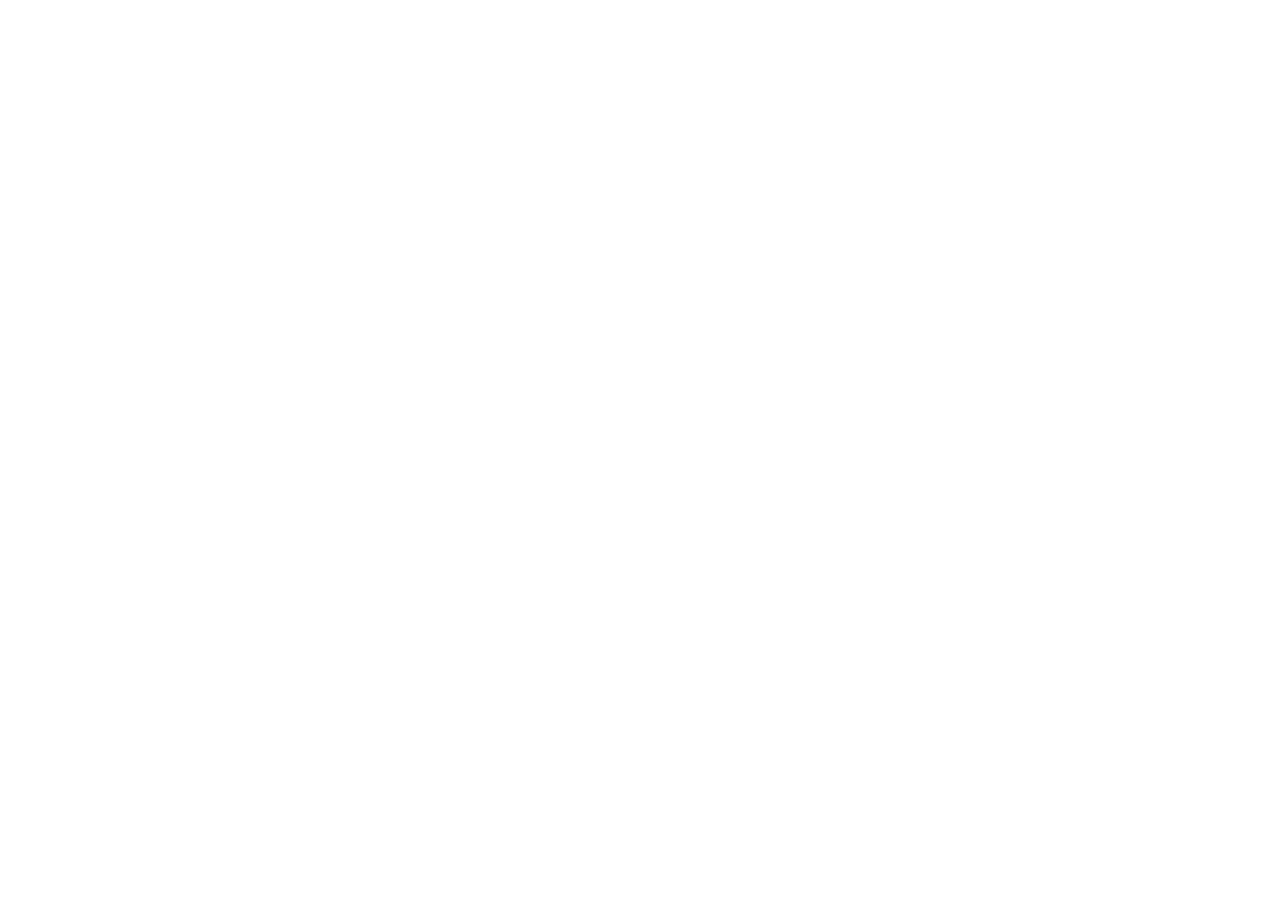
==== html/index.html @ fbb200f5 "initial commit" ====
<!DOCTYPE html>
<html lang="en">
<head>
    <meta charset="UTF-8">
    <meta name="viewport" content="width=device-width, initial-scale=1.0">
    <title>WEGOJIM</title>
</head>
<body>
    
</body>
</html>
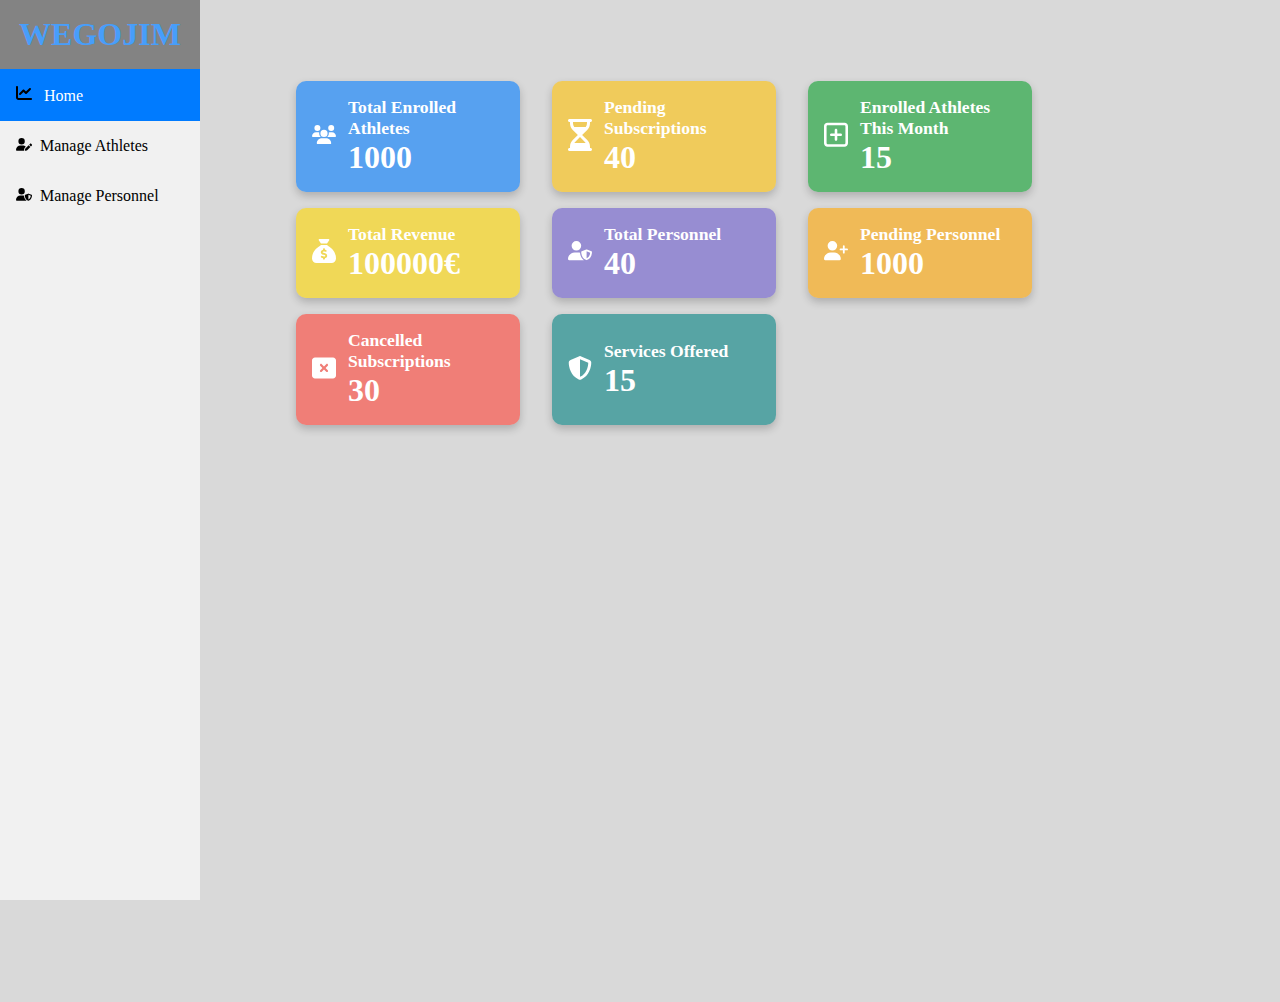
==== commit 74a98d17: "added main content and statistics" ====
--- a/html/index.html
+++ b/html/index.html
@@ -1,11 +1,169 @@
 <!DOCTYPE html>
 <html lang="en">
-<head>
-    <meta charset="UTF-8">
-    <meta name="viewport" content="width=device-width, initial-scale=1.0">
+  <head>
+    <meta charset="UTF-8" />
+    <meta name="viewport" content="width=device-width, initial-scale=1.0" />
+    <link rel="stylesheet" href="/css/index.css" />
+    <link
+      rel="stylesheet"
+      href="https://cdnjs.cloudflare.com/ajax/libs/font-awesome/4.7.0/css/font-awesome.min.css"
+    />
     <title>WEGOJIM</title>
-</head>
-<body>
-    
-</body>
-</html>+  </head>
+  <body>
+    <div class="sidebar">
+      <a class="logo" style="text-align: center" href="index.html">WEGOJIM</a>
+      <a class="active" href="index.html"
+        ><svg xmlns="http://www.w3.org/2000/svg" viewBox="0 0 512 512">
+          <!--!Font Awesome Free 6.6.0 by @fontawesome - https://fontawesome.com License - https://fontawesome.com/license/free Copyright 2024 Fonticons, Inc.-->
+          <path
+            d="M64 64c0-17.7-14.3-32-32-32S0 46.3 0 64L0 400c0 44.2 35.8 80 80 80l400 0c17.7 0 32-14.3 32-32s-14.3-32-32-32L80 416c-8.8 0-16-7.2-16-16L64 64zm406.6 86.6c12.5-12.5 12.5-32.8 0-45.3s-32.8-12.5-45.3 0L320 210.7l-57.4-57.4c-12.5-12.5-32.8-12.5-45.3 0l-112 112c-12.5 12.5-12.5 32.8 0 45.3s32.8 12.5 45.3 0L240 221.3l57.4 57.4c12.5 12.5 32.8 12.5 45.3 0l128-128z"
+          />
+        </svg>
+        Home</a
+      >
+      <a href="#news"
+        ><svg xmlns="http://www.w3.org/2000/svg" viewBox="0 0 640 512">
+          <!--!Font Awesome Free 6.6.0 by @fontawesome - https://fontawesome.com License - https://fontawesome.com/license/free Copyright 2024 Fonticons, Inc.-->
+          <path
+            d="M224 256A128 128 0 1 0 224 0a128 128 0 1 0 0 256zm-45.7 48C79.8 304 0 383.8 0 482.3C0 498.7 13.3 512 29.7 512l293.1 0c-3.1-8.8-3.7-18.4-1.4-27.8l15-60.1c2.8-11.3 8.6-21.5 16.8-29.7l40.3-40.3c-32.1-31-75.7-50.1-123.9-50.1l-91.4 0zm435.5-68.3c-15.6-15.6-40.9-15.6-56.6 0l-29.4 29.4 71 71 29.4-29.4c15.6-15.6 15.6-40.9 0-56.6l-14.4-14.4zM375.9 417c-4.1 4.1-7 9.2-8.4 14.9l-15 60.1c-1.4 5.5 .2 11.2 4.2 15.2s9.7 5.6 15.2 4.2l60.1-15c5.6-1.4 10.8-4.3 14.9-8.4L576.1 358.7l-71-71L375.9 417z"
+          /></svg
+        >Manage Athletes</a
+      >
+      <a href="#contact"
+        ><svg xmlns="http://www.w3.org/2000/svg" viewBox="0 0 640 512">
+          <!--!Font Awesome Free 6.6.0 by @fontawesome - https://fontawesome.com License - https://fontawesome.com/license/free Copyright 2024 Fonticons, Inc.-->
+          <path
+            d="M224 256A128 128 0 1 0 224 0a128 128 0 1 0 0 256zm-45.7 48C79.8 304 0 383.8 0 482.3C0 498.7 13.3 512 29.7 512l388.6 0c1.8 0 3.5-.2 5.3-.5c-76.3-55.1-99.8-141-103.1-200.2c-16.1-4.8-33.1-7.3-50.7-7.3l-91.4 0zm308.8-78.3l-120 48C358 277.4 352 286.2 352 296c0 63.3 25.9 168.8 134.8 214.2c5.9 2.5 12.6 2.5 18.5 0C614.1 464.8 640 359.3 640 296c0-9.8-6-18.6-15.1-22.3l-120-48c-5.7-2.3-12.1-2.3-17.8 0zM591.4 312c-3.9 50.7-27.2 116.7-95.4 149.7l0-187.8L591.4 312z"
+          /></svg
+        >Manage Personnel</a
+      >
+    </div>
+    <div class="content">
+      <div class="main-content">
+        <div class="card-container">
+          <div class="card" style="background-color: rgba(0,123,255, 0.6);">
+            <div class="icon">
+              <svg xmlns="http://www.w3.org/2000/svg" viewBox="0 0 640 512">
+                <!--!Font Awesome Free 6.6.0 by @fontawesome - https://fontawesome.com License - https://fontawesome.com/license/free Copyright 2024 Fonticons, Inc.-->
+                <path
+                  fill="#ffffff"
+                  d="M144 0a80 80 0 1 1 0 160A80 80 0 1 1 144 0zM512 0a80 80 0 1 1 0 160A80 80 0 1 1 512 0zM0 298.7C0 239.8 47.8 192 106.7 192l42.7 0c15.9 0 31 3.5 44.6 9.7c-1.3 7.2-1.9 14.7-1.9 22.3c0 38.2 16.8 72.5 43.3 96c-.2 0-.4 0-.7 0L21.3 320C9.6 320 0 310.4 0 298.7zM405.3 320c-.2 0-.4 0-.7 0c26.6-23.5 43.3-57.8 43.3-96c0-7.6-.7-15-1.9-22.3c13.6-6.3 28.7-9.7 44.6-9.7l42.7 0C592.2 192 640 239.8 640 298.7c0 11.8-9.6 21.3-21.3 21.3l-213.3 0zM224 224a96 96 0 1 1 192 0 96 96 0 1 1 -192 0zM128 485.3C128 411.7 187.7 352 261.3 352l117.3 0C452.3 352 512 411.7 512 485.3c0 14.7-11.9 26.7-26.7 26.7l-330.7 0c-14.7 0-26.7-11.9-26.7-26.7z"
+                />
+              </svg>
+            </div>
+            <div class="statistics">
+              <span class="label">Total Enrolled Athletes</span>
+              <span class="number">1000</span>
+            </div>
+          </div>
+          <div class="card" style="background-color: rgba(255, 193, 7, 0.6)">
+            <div class="icon">
+              <svg xmlns="http://www.w3.org/2000/svg" viewBox="0 0 384 512">
+                <!--!Font Awesome Free 6.6.0 by @fontawesome - https://fontawesome.com License - https://fontawesome.com/license/free Copyright 2024 Fonticons, Inc.-->
+                <path
+                  fill="#ffffff"
+                  d="M0 24C0 10.7 10.7 0 24 0L360 0c13.3 0 24 10.7 24 24s-10.7 24-24 24l-8 0 0 19c0 40.3-16 79-44.5 107.5L225.9 256l81.5 81.5C336 366 352 404.7 352 445l0 19 8 0c13.3 0 24 10.7 24 24s-10.7 24-24 24L24 512c-13.3 0-24-10.7-24-24s10.7-24 24-24l8 0 0-19c0-40.3 16-79 44.5-107.5L158.1 256 76.5 174.5C48 146 32 107.3 32 67l0-19-8 0C10.7 48 0 37.3 0 24zM110.5 371.5c-3.9 3.9-7.5 8.1-10.7 12.5l184.4 0c-3.2-4.4-6.8-8.6-10.7-12.5L192 289.9l-81.5 81.5zM284.2 128C297 110.4 304 89 304 67l0-19L80 48l0 19c0 22.1 7 43.4 19.8 61l184.4 0z"
+                />
+              </svg>
+            </div>
+            <div class="statistics">
+              <span class="label">Pending Subscriptions</span>
+              <span class="number">40</span>
+            </div>
+          </div>
+          <div class="card" style="background-color: rgba(40, 167, 69, 0.7);">
+            <div class="icon">
+              <svg xmlns="http://www.w3.org/2000/svg" viewBox="0 0 448 512">
+                <!--!Font Awesome Free 6.6.0 by @fontawesome - https://fontawesome.com License - https://fontawesome.com/license/free Copyright 2024 Fonticons, Inc.-->
+                <path
+                  fill="#ffffff"
+                  d="M64 80c-8.8 0-16 7.2-16 16l0 320c0 8.8 7.2 16 16 16l320 0c8.8 0 16-7.2 16-16l0-320c0-8.8-7.2-16-16-16L64 80zM0 96C0 60.7 28.7 32 64 32l320 0c35.3 0 64 28.7 64 64l0 320c0 35.3-28.7 64-64 64L64 480c-35.3 0-64-28.7-64-64L0 96zM200 344l0-64-64 0c-13.3 0-24-10.7-24-24s10.7-24 24-24l64 0 0-64c0-13.3 10.7-24 24-24s24 10.7 24 24l0 64 64 0c13.3 0 24 10.7 24 24s-10.7 24-24 24l-64 0 0 64c0 13.3-10.7 24-24 24s-24-10.7-24-24z"
+                />
+              </svg>
+            </div>
+            <div class="statistics">
+              <span class="label">Enrolled Athletes This Month</span>
+              <span class="number">15</span>
+            </div>
+          </div>
+          <div class="card" style="background-color: rgba(255, 215, 0, 0.6);">
+            <div class="icon">
+              <svg xmlns="http://www.w3.org/2000/svg" viewBox="0 0 512 512">
+                <!--!Font Awesome Free 6.6.0 by @fontawesome - https://fontawesome.com License - https://fontawesome.com/license/free Copyright 2024 Fonticons, Inc.-->
+                <path
+                  fill="#ffffff"
+                  d="M320 96L192 96 144.6 24.9C137.5 14.2 145.1 0 157.9 0L354.1 0c12.8 0 20.4 14.2 13.3 24.9L320 96zM192 128l128 0c3.8 2.5 8.1 5.3 13 8.4C389.7 172.7 512 250.9 512 416c0 53-43 96-96 96L96 512c-53 0-96-43-96-96C0 250.9 122.3 172.7 179 136.4c0 0 0 0 0 0s0 0 0 0c4.8-3.1 9.2-5.9 13-8.4zm84 88c0-11-9-20-20-20s-20 9-20 20l0 14c-7.6 1.7-15.2 4.4-22.2 8.5c-13.9 8.3-25.9 22.8-25.8 43.9c.1 20.3 12 33.1 24.7 40.7c11 6.6 24.7 10.8 35.6 14l1.7 .5c12.6 3.8 21.8 6.8 28 10.7c5.1 3.2 5.8 5.4 5.9 8.2c.1 5-1.8 8-5.9 10.5c-5 3.1-12.9 5-21.4 4.7c-11.1-.4-21.5-3.9-35.1-8.5c-2.3-.8-4.7-1.6-7.2-2.4c-10.5-3.5-21.8 2.2-25.3 12.6s2.2 21.8 12.6 25.3c1.9 .6 4 1.3 6.1 2.1c0 0 0 0 0 0s0 0 0 0c8.3 2.9 17.9 6.2 28.2 8.4l0 14.6c0 11 9 20 20 20s20-9 20-20l0-13.8c8-1.7 16-4.5 23.2-9c14.3-8.9 25.1-24.1 24.8-45c-.3-20.3-11.7-33.4-24.6-41.6c-11.5-7.2-25.9-11.6-37.1-15c0 0 0 0 0 0l-.7-.2c-12.8-3.9-21.9-6.7-28.3-10.5c-5.2-3.1-5.3-4.9-5.3-6.7c0-3.7 1.4-6.5 6.2-9.3c5.4-3.2 13.6-5.1 21.5-5c9.6 .1 20.2 2.2 31.2 5.2c10.7 2.8 21.6-3.5 24.5-14.2s-3.5-21.6-14.2-24.5c-6.5-1.7-13.7-3.4-21.1-4.7l0-13.9z"
+                />
+              </svg>
+            </div>
+            <div class="statistics">
+              <span class="label">Total Revenue</span>
+              <span class="number">100000€</span>
+            </div>
+          </div>
+          <div class="card" style="background-color: rgba(106, 90, 205, 0.6);">
+            <div class="icon">
+              <svg xmlns="http://www.w3.org/2000/svg" viewBox="0 0 640 512">
+                <!--!Font Awesome Free 6.6.0 by @fontawesome - https://fontawesome.com License - https://fontawesome.com/license/free Copyright 2024 Fonticons, Inc.-->
+                <path
+                  fill="#ffffff"
+                  d="M224 256A128 128 0 1 0 224 0a128 128 0 1 0 0 256zm-45.7 48C79.8 304 0 383.8 0 482.3C0 498.7 13.3 512 29.7 512l388.6 0c1.8 0 3.5-.2 5.3-.5c-76.3-55.1-99.8-141-103.1-200.2c-16.1-4.8-33.1-7.3-50.7-7.3l-91.4 0zm308.8-78.3l-120 48C358 277.4 352 286.2 352 296c0 63.3 25.9 168.8 134.8 214.2c5.9 2.5 12.6 2.5 18.5 0C614.1 464.8 640 359.3 640 296c0-9.8-6-18.6-15.1-22.3l-120-48c-5.7-2.3-12.1-2.3-17.8 0zM591.4 312c-3.9 50.7-27.2 116.7-95.4 149.7l0-187.8L591.4 312z"
+                />
+              </svg>
+            </div>
+            <div class="statistics">
+              <span class="label">Total Personnel</span>
+              <span class="number">40</span>
+            </div>
+          </div>
+          <div class="card" style="background-color: rgba(255, 165, 0, 0.6);">
+            <div class="icon">
+              <svg xmlns="http://www.w3.org/2000/svg" viewBox="0 0 640 512">
+                <!--!Font Awesome Free 6.6.0 by @fontawesome - https://fontawesome.com License - https://fontawesome.com/license/free Copyright 2024 Fonticons, Inc.-->
+                <path
+                  fill="#ffffff"
+                  d="M96 128a128 128 0 1 1 256 0A128 128 0 1 1 96 128zM0 482.3C0 383.8 79.8 304 178.3 304l91.4 0C368.2 304 448 383.8 448 482.3c0 16.4-13.3 29.7-29.7 29.7L29.7 512C13.3 512 0 498.7 0 482.3zM504 312l0-64-64 0c-13.3 0-24-10.7-24-24s10.7-24 24-24l64 0 0-64c0-13.3 10.7-24 24-24s24 10.7 24 24l0 64 64 0c13.3 0 24 10.7 24 24s-10.7 24-24 24l-64 0 0 64c0 13.3-10.7 24-24 24s-24-10.7-24-24z"
+                />
+              </svg>
+            </div>
+            <div class="statistics">
+              <span class="label">Pending Personnel</span>
+              <span class="number">1000</span>
+            </div>
+          </div>
+          <div class="card" style="background-color: rgba(255, 65, 54, 0.6);">
+            <div class="icon">
+              <svg xmlns="http://www.w3.org/2000/svg" viewBox="0 0 512 512">
+                <!--!Font Awesome Free 6.6.0 by @fontawesome - https://fontawesome.com License - https://fontawesome.com/license/free Copyright 2024 Fonticons, Inc.-->
+                <path
+                  fill="#ffffff"
+                  d="M64 32C28.7 32 0 60.7 0 96L0 416c0 35.3 28.7 64 64 64l384 0c35.3 0 64-28.7 64-64l0-320c0-35.3-28.7-64-64-64L64 32zM175 175c9.4-9.4 24.6-9.4 33.9 0l47 47 47-47c9.4-9.4 24.6-9.4 33.9 0s9.4 24.6 0 33.9l-47 47 47 47c9.4 9.4 9.4 24.6 0 33.9s-24.6 9.4-33.9 0l-47-47-47 47c-9.4 9.4-24.6 9.4-33.9 0s-9.4-24.6 0-33.9l47-47-47-47c-9.4-9.4-9.4-24.6 0-33.9z"
+                />
+              </svg>
+            </div>
+            <div class="statistics">
+              <span class="label">Cancelled Subscriptions</span>
+              <span class="number">30</span>
+            </div>
+          </div>
+          <div class="card" style="background-color: rgba(0, 128, 128, 0.6);">
+            <div class="icon">
+              <svg xmlns="http://www.w3.org/2000/svg" viewBox="0 0 512 512">
+                <!--!Font Awesome Free 6.6.0 by @fontawesome - https://fontawesome.com License - https://fontawesome.com/license/free Copyright 2024 Fonticons, Inc.-->
+                <path
+                  fill="#ffffff"
+                  d="M256 0c4.6 0 9.2 1 13.4 2.9L457.7 82.8c22 9.3 38.4 31 38.3 57.2c-.5 99.2-41.3 280.7-213.6 363.2c-16.7 8-36.1 8-52.8 0C57.3 420.7 16.5 239.2 16 140c-.1-26.2 16.3-47.9 38.3-57.2L242.7 2.9C246.8 1 251.4 0 256 0zm0 66.8l0 378.1C394 378 431.1 230.1 432 141.4L256 66.8s0 0 0 0z"
+                />
+              </svg>
+            </div>
+            <div class="statistics">
+              <span class="label">Services Offered</span>
+              <span class="number">15</span>
+            </div>
+          </div>
+        </div>
+      </div>
+    </div>
+  </body>
+</html>
--- a/css/index.css
+++ b/css/index.css
@@ -0,0 +1,138 @@
+body {
+  margin: 0;
+  padding: 0;
+  background-color: #d9d9d9;
+}
+.sidebar {
+  margin: 0;
+  padding: 0;
+  width: 200px;
+  background-color: #f1f1f1;
+  position: fixed;
+  height: 100%;
+  overflow: auto;
+}
+
+/* Sidebar links */
+.sidebar a {
+  display: block;
+  color: black;
+  padding: 16px;
+  text-decoration: none;
+}
+
+/* Active/current link */
+.sidebar a.active {
+  background-color: #007bff;
+  color: white;
+}
+
+/* Links on mouse-over */
+.sidebar a:hover:not(.active) {
+  background-color: #555;
+  color: white;
+}
+svg {
+  width: 1em;
+  margin-right: 0.5em;
+}
+.logo {
+  font-size: 2em;
+  font-weight: bold;
+  color: #007bff !important;
+}
+/* Page content. The value of the margin-left property should match the value of the sidebar's width property */
+div.content {
+  margin-left: 200px;
+  padding: 1px 16px;
+  height: 1000px;
+}
+
+div.main-content {
+  margin: 5em 5em;
+}
+div.card-container{
+    display: flex;
+    flex-wrap: wrap;
+    row-gap: 1em;
+    column-gap: 2em;
+}
+
+.card {
+  box-shadow: 0 4px 8px 0 rgba(0, 0, 0, 0.2);
+  max-width: 12em;
+  min-width: 12em;
+  display: flex;
+  background-color: #007bff;
+  align-items: center;
+  color: #fff;
+  padding: 1em;
+  border-radius: 10px;
+}
+.icon > svg {
+  font-size: 1.5em;
+}
+
+.statistics {
+  display: flex;
+  flex-direction: column;
+}
+.label {
+  font-size: 1.1em;
+  font-weight: bolder;
+}
+.number {
+  font-size: 2em !important;
+  font-weight: bold !important;
+}
+
+.card:hover {
+  box-shadow: 0 8px 16px 0 rgba(0, 0, 0, 0.2);
+}
+
+.card > p > button {
+  border: none;
+  outline: 0;
+  display: inline-block;
+  padding: 8px;
+  color: white;
+  background-color: #000;
+  text-align: center;
+  cursor: pointer;
+  width: 100%;
+  font-size: 18px;
+}
+
+.card > a {
+  text-decoration: none;
+  font-size: 22px;
+  color: black;
+}
+
+button:hover,
+a:hover {
+  opacity: 0.7;
+}
+
+/* On screens that are less than 700px wide, make the sidebar into a topbar */
+@media screen and (max-width: 700px) {
+  .sidebar {
+    width: 100%;
+    height: auto;
+    position: relative;
+  }
+  .sidebar a {
+    float: left;
+  }
+  div.content {
+    margin-left: 0;
+  }
+}
+
+/* On screens that are less than 400px, display the bar vertically, instead of horizontally */
+@media screen and (max-width: 400px) {
+  .sidebar a {
+    text-align: center;
+    float: none;
+  }
+}
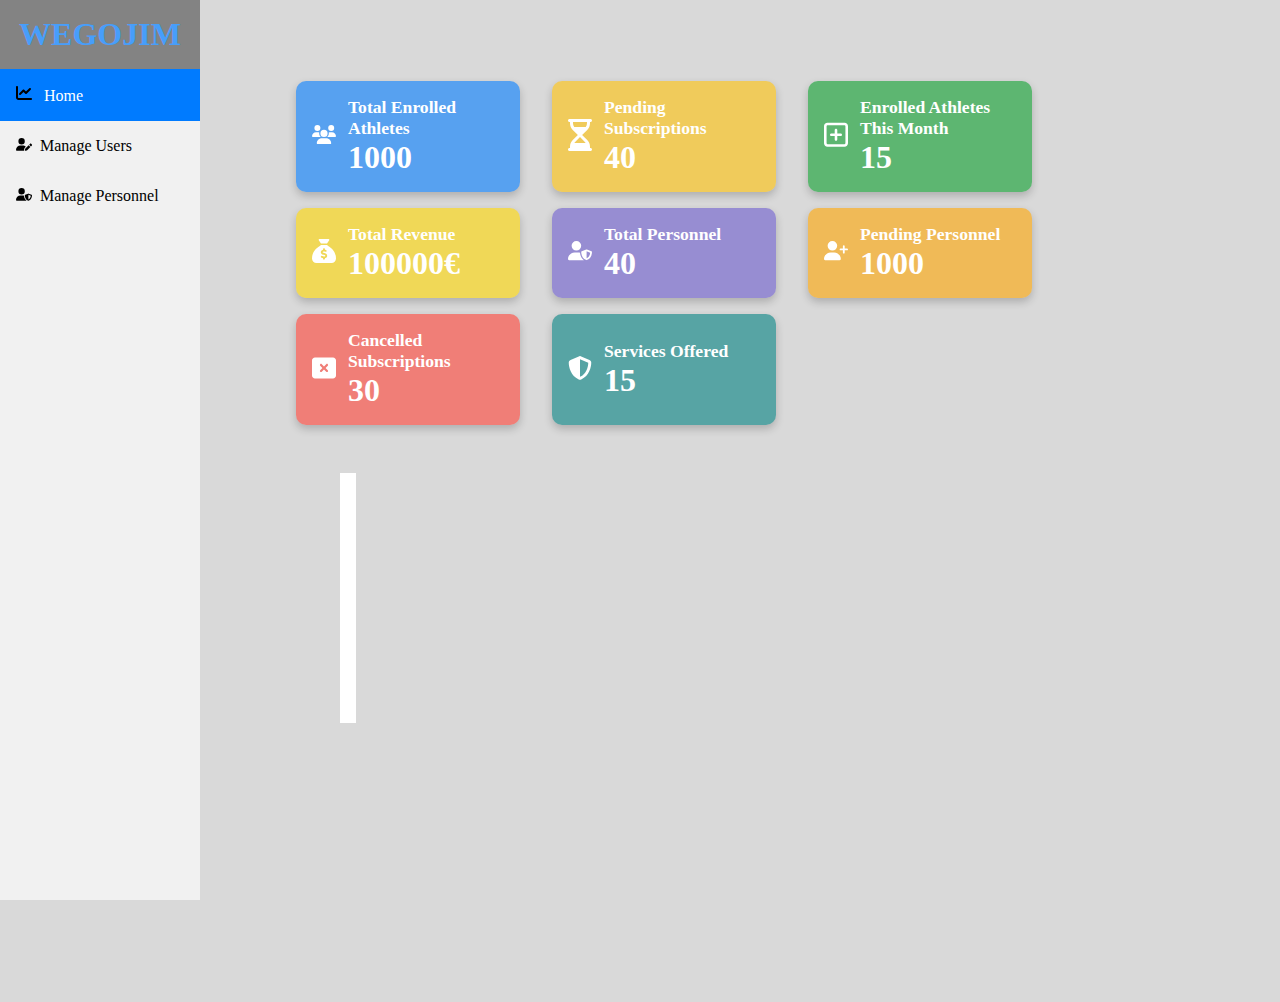
==== commit ac94d918: "added sidebar to shared and minor changes to index.html" ====
--- a/html/index.html
+++ b/html/index.html
@@ -4,45 +4,20 @@
     <meta charset="UTF-8" />
     <meta name="viewport" content="width=device-width, initial-scale=1.0" />
     <link rel="stylesheet" href="/css/index.css" />
+    <link rel="stylesheet" href="/css/global-styles.css" />
     <link
       rel="stylesheet"
       href="https://cdnjs.cloudflare.com/ajax/libs/font-awesome/4.7.0/css/font-awesome.min.css"
     />
     <title>WEGOJIM</title>
+    <script src="https://cdn.plot.ly/plotly-latest.min.js"></script>
   </head>
   <body>
-    <div class="sidebar">
-      <a class="logo" style="text-align: center" href="index.html">WEGOJIM</a>
-      <a class="active" href="index.html"
-        ><svg xmlns="http://www.w3.org/2000/svg" viewBox="0 0 512 512">
-          <!--!Font Awesome Free 6.6.0 by @fontawesome - https://fontawesome.com License - https://fontawesome.com/license/free Copyright 2024 Fonticons, Inc.-->
-          <path
-            d="M64 64c0-17.7-14.3-32-32-32S0 46.3 0 64L0 400c0 44.2 35.8 80 80 80l400 0c17.7 0 32-14.3 32-32s-14.3-32-32-32L80 416c-8.8 0-16-7.2-16-16L64 64zm406.6 86.6c12.5-12.5 12.5-32.8 0-45.3s-32.8-12.5-45.3 0L320 210.7l-57.4-57.4c-12.5-12.5-32.8-12.5-45.3 0l-112 112c-12.5 12.5-12.5 32.8 0 45.3s32.8 12.5 45.3 0L240 221.3l57.4 57.4c12.5 12.5 32.8 12.5 45.3 0l128-128z"
-          />
-        </svg>
-        Home</a
-      >
-      <a href="#news"
-        ><svg xmlns="http://www.w3.org/2000/svg" viewBox="0 0 640 512">
-          <!--!Font Awesome Free 6.6.0 by @fontawesome - https://fontawesome.com License - https://fontawesome.com/license/free Copyright 2024 Fonticons, Inc.-->
-          <path
-            d="M224 256A128 128 0 1 0 224 0a128 128 0 1 0 0 256zm-45.7 48C79.8 304 0 383.8 0 482.3C0 498.7 13.3 512 29.7 512l293.1 0c-3.1-8.8-3.7-18.4-1.4-27.8l15-60.1c2.8-11.3 8.6-21.5 16.8-29.7l40.3-40.3c-32.1-31-75.7-50.1-123.9-50.1l-91.4 0zm435.5-68.3c-15.6-15.6-40.9-15.6-56.6 0l-29.4 29.4 71 71 29.4-29.4c15.6-15.6 15.6-40.9 0-56.6l-14.4-14.4zM375.9 417c-4.1 4.1-7 9.2-8.4 14.9l-15 60.1c-1.4 5.5 .2 11.2 4.2 15.2s9.7 5.6 15.2 4.2l60.1-15c5.6-1.4 10.8-4.3 14.9-8.4L576.1 358.7l-71-71L375.9 417z"
-          /></svg
-        >Manage Athletes</a
-      >
-      <a href="#contact"
-        ><svg xmlns="http://www.w3.org/2000/svg" viewBox="0 0 640 512">
-          <!--!Font Awesome Free 6.6.0 by @fontawesome - https://fontawesome.com License - https://fontawesome.com/license/free Copyright 2024 Fonticons, Inc.-->
-          <path
-            d="M224 256A128 128 0 1 0 224 0a128 128 0 1 0 0 256zm-45.7 48C79.8 304 0 383.8 0 482.3C0 498.7 13.3 512 29.7 512l388.6 0c1.8 0 3.5-.2 5.3-.5c-76.3-55.1-99.8-141-103.1-200.2c-16.1-4.8-33.1-7.3-50.7-7.3l-91.4 0zm308.8-78.3l-120 48C358 277.4 352 286.2 352 296c0 63.3 25.9 168.8 134.8 214.2c5.9 2.5 12.6 2.5 18.5 0C614.1 464.8 640 359.3 640 296c0-9.8-6-18.6-15.1-22.3l-120-48c-5.7-2.3-12.1-2.3-17.8 0zM591.4 312c-3.9 50.7-27.2 116.7-95.4 149.7l0-187.8L591.4 312z"
-          /></svg
-        >Manage Personnel</a
-      >
-    </div>
+    <div class="sidebar"></div>
     <div class="content">
       <div class="main-content">
         <div class="card-container">
-          <div class="card" style="background-color: rgba(0,123,255, 0.6);">
+          <div class="card" style="background-color: rgba(0, 123, 255, 0.6)">
             <div class="icon">
               <svg xmlns="http://www.w3.org/2000/svg" viewBox="0 0 640 512">
                 <!--!Font Awesome Free 6.6.0 by @fontawesome - https://fontawesome.com License - https://fontawesome.com/license/free Copyright 2024 Fonticons, Inc.-->
@@ -72,7 +47,7 @@
               <span class="number">40</span>
             </div>
           </div>
-          <div class="card" style="background-color: rgba(40, 167, 69, 0.7);">
+          <div class="card" style="background-color: rgba(40, 167, 69, 0.7)">
             <div class="icon">
               <svg xmlns="http://www.w3.org/2000/svg" viewBox="0 0 448 512">
                 <!--!Font Awesome Free 6.6.0 by @fontawesome - https://fontawesome.com License - https://fontawesome.com/license/free Copyright 2024 Fonticons, Inc.-->
@@ -87,7 +62,7 @@
               <span class="number">15</span>
             </div>
           </div>
-          <div class="card" style="background-color: rgba(255, 215, 0, 0.6);">
+          <div class="card" style="background-color: rgba(255, 215, 0, 0.6)">
             <div class="icon">
               <svg xmlns="http://www.w3.org/2000/svg" viewBox="0 0 512 512">
                 <!--!Font Awesome Free 6.6.0 by @fontawesome - https://fontawesome.com License - https://fontawesome.com/license/free Copyright 2024 Fonticons, Inc.-->
@@ -102,7 +77,7 @@
               <span class="number">100000€</span>
             </div>
           </div>
-          <div class="card" style="background-color: rgba(106, 90, 205, 0.6);">
+          <div class="card" style="background-color: rgba(106, 90, 205, 0.6)">
             <div class="icon">
               <svg xmlns="http://www.w3.org/2000/svg" viewBox="0 0 640 512">
                 <!--!Font Awesome Free 6.6.0 by @fontawesome - https://fontawesome.com License - https://fontawesome.com/license/free Copyright 2024 Fonticons, Inc.-->
@@ -117,7 +92,7 @@
               <span class="number">40</span>
             </div>
           </div>
-          <div class="card" style="background-color: rgba(255, 165, 0, 0.6);">
+          <div class="card" style="background-color: rgba(255, 165, 0, 0.6)">
             <div class="icon">
               <svg xmlns="http://www.w3.org/2000/svg" viewBox="0 0 640 512">
                 <!--!Font Awesome Free 6.6.0 by @fontawesome - https://fontawesome.com License - https://fontawesome.com/license/free Copyright 2024 Fonticons, Inc.-->
@@ -132,7 +107,7 @@
               <span class="number">1000</span>
             </div>
           </div>
-          <div class="card" style="background-color: rgba(255, 65, 54, 0.6);">
+          <div class="card" style="background-color: rgba(255, 65, 54, 0.6)">
             <div class="icon">
               <svg xmlns="http://www.w3.org/2000/svg" viewBox="0 0 512 512">
                 <!--!Font Awesome Free 6.6.0 by @fontawesome - https://fontawesome.com License - https://fontawesome.com/license/free Copyright 2024 Fonticons, Inc.-->
@@ -147,7 +122,7 @@
               <span class="number">30</span>
             </div>
           </div>
-          <div class="card" style="background-color: rgba(0, 128, 128, 0.6);">
+          <div class="card" style="background-color: rgba(0, 128, 128, 0.6)">
             <div class="icon">
               <svg xmlns="http://www.w3.org/2000/svg" viewBox="0 0 512 512">
                 <!--!Font Awesome Free 6.6.0 by @fontawesome - https://fontawesome.com License - https://fontawesome.com/license/free Copyright 2024 Fonticons, Inc.-->
@@ -162,8 +137,88 @@
               <span class="number">15</span>
             </div>
           </div>
+        </div>
+        <div class="chart-container">
+          <div id="line-chart" style="width: 90%; height: 250px"></div>
+          <script>
+            var months = [
+              "January",
+              "February",
+              "March",
+              "April",
+              "May",
+              "June",
+              "July",
+              "August",
+              "September",
+              "October",
+              "November",
+              "December",
+            ];
+
+            var revenue = [
+              12000, 15000, 13000, 17000, 16000, 19000, 22000, 25000, 21000,
+              24000, 23000, 26000,
+            ];
+
+            var data = [
+              {
+                x: months,
+                y: revenue,
+                type: "scatter", // Line chart
+                mode: "lines+markers", // Line with markers on data points
+                line: {
+                  color: "blue",
+                  width: 3,
+                },
+                marker: {
+                  size: 8,
+                },
+              },
+            ];
+
+            var layout = {
+              title: "Total Revenue Monthly",
+              xaxis: {
+                title: "Month",
+              },
+              yaxis: {
+                title: "Revenue (in USD)",
+                tickformat: "$,",
+              },
+            };
+
+            Plotly.newPlot("line-chart", data, layout);
+          </script>
         </div>
       </div>
     </div>
+    <script>
+      // Function to load sidebar.html content into the div
+      document.addEventListener("DOMContentLoaded", function () {
+        fetch("/shared/sidebar.html")
+          .then((response) => response.text())
+          .then((data) => {
+            document.querySelector(".sidebar").innerHTML = data;
+            const links = document.querySelectorAll(".sidebar a");
+            // console.log(links);
+            // Get the current page's URL
+            const currentPage = window.location.pathname.split("/").pop();
+            // Loop through each link
+            links.forEach((link) => {
+              
+              // Check if the href of the link matches the current page URL
+              if (link.getAttribute("href") === currentPage && link.classList!='logo') {
+                // Add the active class to the matching link
+                link.classList.add("active");
+              } else {
+                // Remove the active class from other links (in case it's there)
+                link.classList.remove("active");
+              }
+            });
+          })
+          .catch((error) => console.log("Error loading sidebar:", error));
+      });
+    </script>
   </body>
 </html>
--- a/css/index.css
+++ b/css/index.css
@@ -1,56 +1,5 @@
-body {
-  margin: 0;
-  padding: 0;
-  background-color: #d9d9d9;
-}
-.sidebar {
-  margin: 0;
-  padding: 0;
-  width: 200px;
-  background-color: #f1f1f1;
-  position: fixed;
-  height: 100%;
-  overflow: auto;
-}
+/* Page content. The value of the margin-left property should match the value of the sidebar's width property */
 
-/* Sidebar links */
-.sidebar a {
-  display: block;
-  color: black;
-  padding: 16px;
-  text-decoration: none;
-}
-
-/* Active/current link */
-.sidebar a.active {
-  background-color: #007bff;
-  color: white;
-}
-
-/* Links on mouse-over */
-.sidebar a:hover:not(.active) {
-  background-color: #555;
-  color: white;
-}
-svg {
-  width: 1em;
-  margin-right: 0.5em;
-}
-.logo {
-  font-size: 2em;
-  font-weight: bold;
-  color: #007bff !important;
-}
-/* Page content. The value of the margin-left property should match the value of the sidebar's width property */
-div.content {
-  margin-left: 200px;
-  padding: 1px 16px;
-  height: 1000px;
-}
-
-div.main-content {
-  margin: 5em 5em;
-}
 div.card-container{
     display: flex;
     flex-wrap: wrap;
@@ -113,6 +62,16 @@
 a:hover {
   opacity: 0.7;
 }
+.chart-container{
+  margin-top: 3em;
+
+}
+#line-chart {
+  width: 100%;
+  height: 600px;
+  margin: 0 auto;
+}
+
 
 /* On screens that are less than 700px wide, make the sidebar into a topbar */
 @media screen and (max-width: 700px) {
--- a/css/global-styles.css
+++ b/css/global-styles.css
@@ -0,0 +1,53 @@
+body {
+    margin: 0;
+    padding: 0;
+    background-color: #d9d9d9;
+  }
+  .sidebar {
+    margin: 0;
+    padding: 0;
+    width: 200px;
+    background-color: #f1f1f1;
+    position: fixed;
+    height: 100%;
+    overflow: auto;
+  }
+  
+  /* Sidebar links */
+  .sidebar a {
+    display: block;
+    color: black;
+    padding: 16px;
+    text-decoration: none;
+  }
+  
+  /* Active/current link */
+  .sidebar .active {
+    background-color: #007bff;
+    color: white;
+  }
+  
+  /* Links on mouse-over */
+  .sidebar a:hover:not(.active) {
+    background-color: #555;
+    color: white;
+  }
+  svg {
+    width: 1em;
+    margin-right: 0.5em;
+  }
+  .logo {
+    font-size: 2em;
+    font-weight: bold;
+    color: #007bff !important;
+  }
+  div.content {
+    margin-left: 200px;
+    padding: 1px 16px;
+    height: 1000px;
+  }
+  
+  div.main-content {
+    margin: 5em 5em;
+  }
+  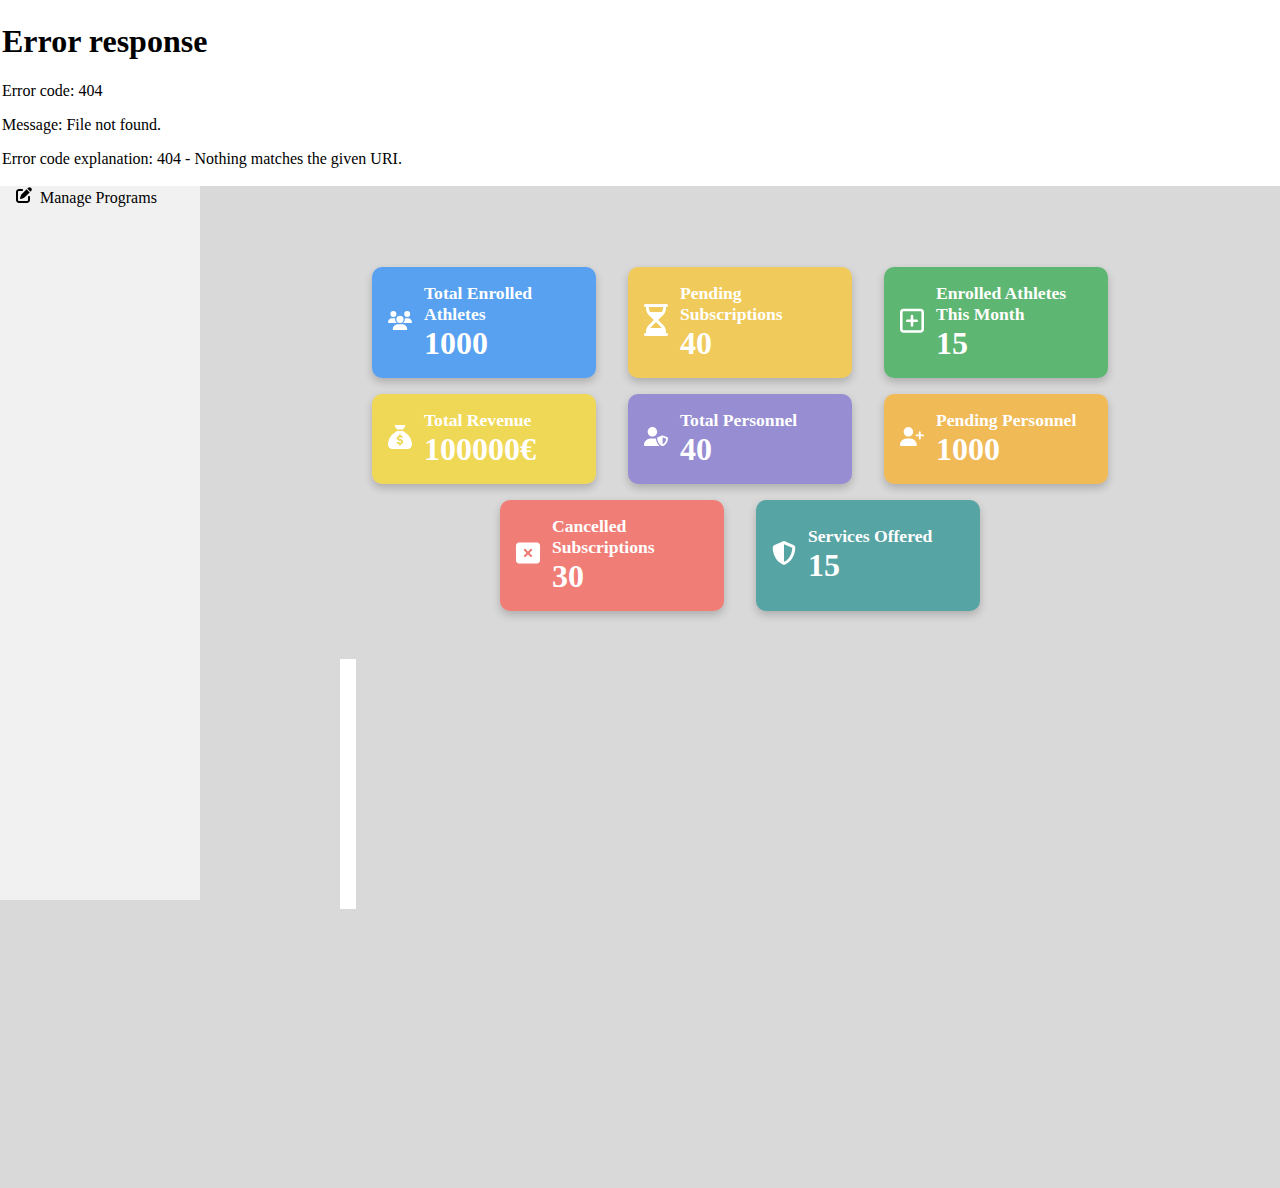
==== commit 2525d0c5: "changes" ====
--- a/html/index.html
+++ b/html/index.html
@@ -14,6 +14,7 @@
   </head>
   <body>
     <div class="sidebar"></div>
+    <div class="topbar"></div>
     <div class="content">
       <div class="main-content">
         <div class="card-container">
@@ -206,9 +207,11 @@
             const currentPage = window.location.pathname.split("/").pop();
             // Loop through each link
             links.forEach((link) => {
-              
               // Check if the href of the link matches the current page URL
-              if (link.getAttribute("href") === currentPage && link.classList!='logo') {
+              if (
+                link.getAttribute("href") === currentPage &&
+                link.classList != "logo"
+              ) {
                 // Add the active class to the matching link
                 link.classList.add("active");
               } else {
@@ -219,6 +222,14 @@
           })
           .catch((error) => console.log("Error loading sidebar:", error));
       });
+      document.addEventListener("DOMContentLoaded", function () {
+        fetch("/shared/topbar.html")
+          .then((response) => response.text())
+          .then((data) => {
+            document.querySelector(".topbar").innerHTML = data;
+          })
+          .catch((error) => console.log("Error loading sidebar:", error));
+      });
     </script>
   </body>
 </html>
--- a/css/index.css
+++ b/css/index.css
@@ -3,6 +3,7 @@
 div.card-container{
     display: flex;
     flex-wrap: wrap;
+    justify-content: center;
     row-gap: 1em;
     column-gap: 2em;
 }
--- a/css/global-styles.css
+++ b/css/global-styles.css
@@ -1,53 +1,140 @@
 body {
-    margin: 0;
-    padding: 0;
-    background-color: #d9d9d9;
-  }
-  .sidebar {
-    margin: 0;
-    padding: 0;
-    width: 200px;
-    background-color: #f1f1f1;
-    position: fixed;
-    height: 100%;
-    overflow: auto;
-  }
+  margin: 0;
+  padding: 0;
+  background-color: #d9d9d9;
+  display: flex;
+  flex-direction: row;
+  flex-wrap: wrap;
+}
+.sidebar {
+  margin: 0;
+  padding: 0;
+  width: 200px;
+  background-color: #f1f1f1;
+  position: fixed;
+  height: 100%;
+  overflow: auto;
   
-  /* Sidebar links */
-  .sidebar a {
-    display: block;
-    color: black;
-    padding: 16px;
-    text-decoration: none;
-  }
-  
-  /* Active/current link */
-  .sidebar .active {
-    background-color: #007bff;
-    color: white;
-  }
-  
-  /* Links on mouse-over */
-  .sidebar a:hover:not(.active) {
-    background-color: #555;
-    color: white;
-  }
-  svg {
-    width: 1em;
-    margin-right: 0.5em;
-  }
-  .logo {
-    font-size: 2em;
-    font-weight: bold;
-    color: #007bff !important;
-  }
-  div.content {
-    margin-left: 200px;
-    padding: 1px 16px;
-    height: 1000px;
-  }
-  
-  div.main-content {
-    margin: 5em 5em;
-  }
-  +}
+
+/* Sidebar links */
+.sidebar a {
+  display: block;
+  color: black;
+  padding: 16px;
+  text-decoration: none;
+}
+
+/* Active/current link */
+.sidebar .active {
+  background-color: #007bff;
+  color: white;
+}
+
+/* Links on mouse-over */
+.sidebar a:hover:not(.active) {
+  background-color: #555;
+  color: white;
+}
+svg {
+  width: 1em;
+  margin-right: 0.5em;
+}
+.logo {
+  font-size: 2em;
+  font-weight: bold;
+  color: #007bff !important;
+}
+/* Topbar Styles */
+.topbar{
+  flex-grow: 4;
+  padding:2px;
+  right: 300px;
+  background-color: #fff;
+  z-index: 1;
+}
+
+/* Content Start Here */
+div.content {
+  margin-left: 200px;
+  padding: 1px 16px;
+  height: 1000px;
+}
+
+div.main-content {
+  margin: 5em 5em;
+}
+
+.danger {
+  background-color: rgb(255, 65, 54);
+  padding: 1em;
+  border: none;
+  border-radius: 5px;
+}
+input{
+  padding: 12px 20px;
+  margin: 8px 0;
+  box-sizing: border-box;
+}
+.danger:hover, .success:hover{
+  cursor: pointer;
+}
+.success {
+  background-color: rgb(0, 219, 0);
+  padding: 1em;
+  border: none;
+  border-radius: 5px;
+}
+
+
+.modal {
+  display: none; /* Hidden by default */
+  position: fixed; /* Stay in place */
+  z-index: 1; /* Sit on top */
+  left: 0;
+  top: 0;
+  width: 100%; /* Full width */
+  height: 100%; /* Full height */
+  overflow: auto; /* Enable scroll if needed */
+  background-color: rgb(0, 0, 0); /* Fallback color */
+  background-color: rgba(0, 0, 0, 0.4); /* Black w/ opacity */
+}
+
+/* Modal Content/Box */
+.modal-content {
+  background-color: #fefefe;
+  margin: 15% auto; /* 15% from the top and centered */
+  padding: 20px;
+  border: 1px solid #888;
+  width: 60%; /* Could be more or less, depending on screen size */
+  border-radius: 10px;
+
+}
+
+/* The Close Button */
+.close {
+  color: #aaa;
+  float: right;
+  font-size: 28px;
+  font-weight: bold;
+}
+
+.close:hover,
+.close:focus {
+  color: black;
+  text-decoration: none;
+  cursor: pointer;
+}
+.item{
+    display: flex;
+    flex-direction: column;
+    margin-bottom: 1em;
+}
+.item:first-child{
+    margin-top: 2em;
+}
+.submit{
+    display: flex;
+    justify-content: flex-end;
+    column-gap: 2em;
+}
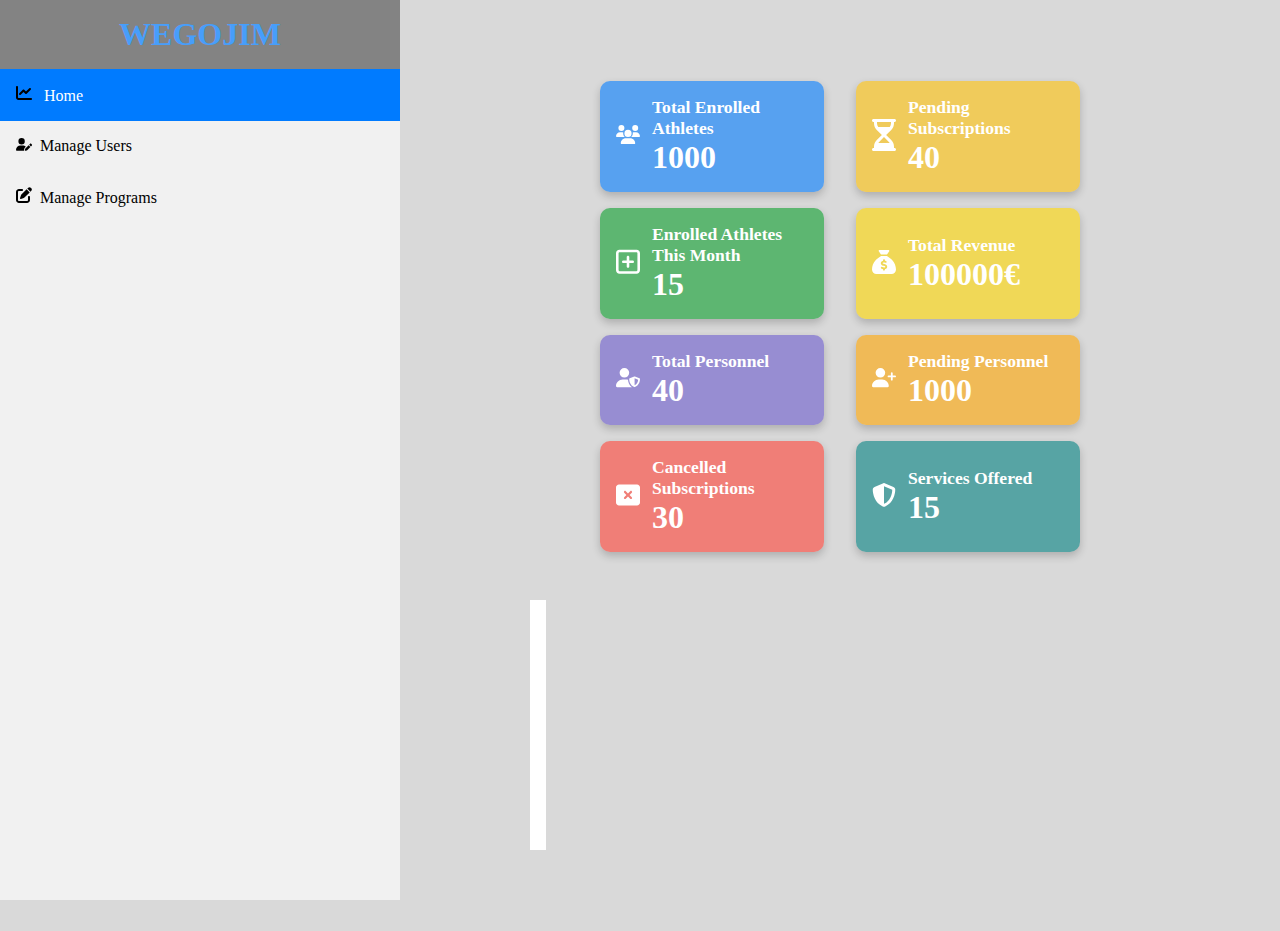
==== commit ac67a638: "making the crud for users" ====
--- a/html/index.html
+++ b/html/index.html
@@ -14,7 +14,7 @@
   </head>
   <body>
     <div class="sidebar"></div>
-    <div class="topbar"></div>
+    <!-- <div class="topbar"></div> -->
     <div class="content">
       <div class="main-content">
         <div class="card-container">
--- a/css/global-styles.css
+++ b/css/global-styles.css
@@ -9,7 +9,7 @@
 .sidebar {
   margin: 0;
   padding: 0;
-  width: 200px;
+  width: 25rem;
   background-color: #f1f1f1;
   position: fixed;
   height: 100%;
@@ -56,9 +56,10 @@
 
 /* Content Start Here */
 div.content {
-  margin-left: 200px;
+  margin-left: 25rem;
   padding: 1px 16px;
-  height: 1000px;
+  height: 100%;
+  width: 100%;
 }
 
 div.main-content {
@@ -71,11 +72,39 @@
   border: none;
   border-radius: 5px;
 }
-input{
-  padding: 12px 20px;
-  margin: 8px 0;
-  box-sizing: border-box;
+input {
+  padding: 12px 20px;         /* Consistent padding */
+  margin: 8px 0;              /* Consistent margin */
+  box-sizing: border-box;     /* Ensures padding and border are included in width/height */
+  border: 1px solid #ccc;     /* Same border as select */
+  border-radius: 4px;         /* Rounded corners for consistency */
+  background-color: white;    /* Background color to match the select */
+  font-size: 16px;            /* Font size for consistency */
+  width: 100%;                /* Full width to align with other elements */
+  appearance: none;           /* Removes default styling, but note this has minimal effect on inputs */
 }
+
+input:focus {
+  border-color: #4A90E2;      /* Highlight border color on focus */
+  outline: none;              /* Removes default outline */
+}
+select {
+  padding: 12px 20px;  /* Same padding as input */
+  margin: 8px 0;       /* Same margin as input */
+  box-sizing: border-box; /* Ensures padding and border are included in the element's total width and height */
+  border: 1px solid #ccc; /* Adds a border similar to a standard input */
+  border-radius: 4px;  /* Adds rounded corners */
+  background-color: white; /* Default background color */
+  font-size: 16px;     /* Adjust font size for consistency */
+  width: 100%;         /* Make the select box width consistent with input elements */
+  appearance: none;    /* Removes the default browser styling for select */
+}
+
+select:focus {
+  border-color: #4A90E2; /* Adds a highlight border color when focused */
+  outline: none;         /* Removes default outline */
+}
+
 .danger:hover, .success:hover{
   cursor: pointer;
 }
